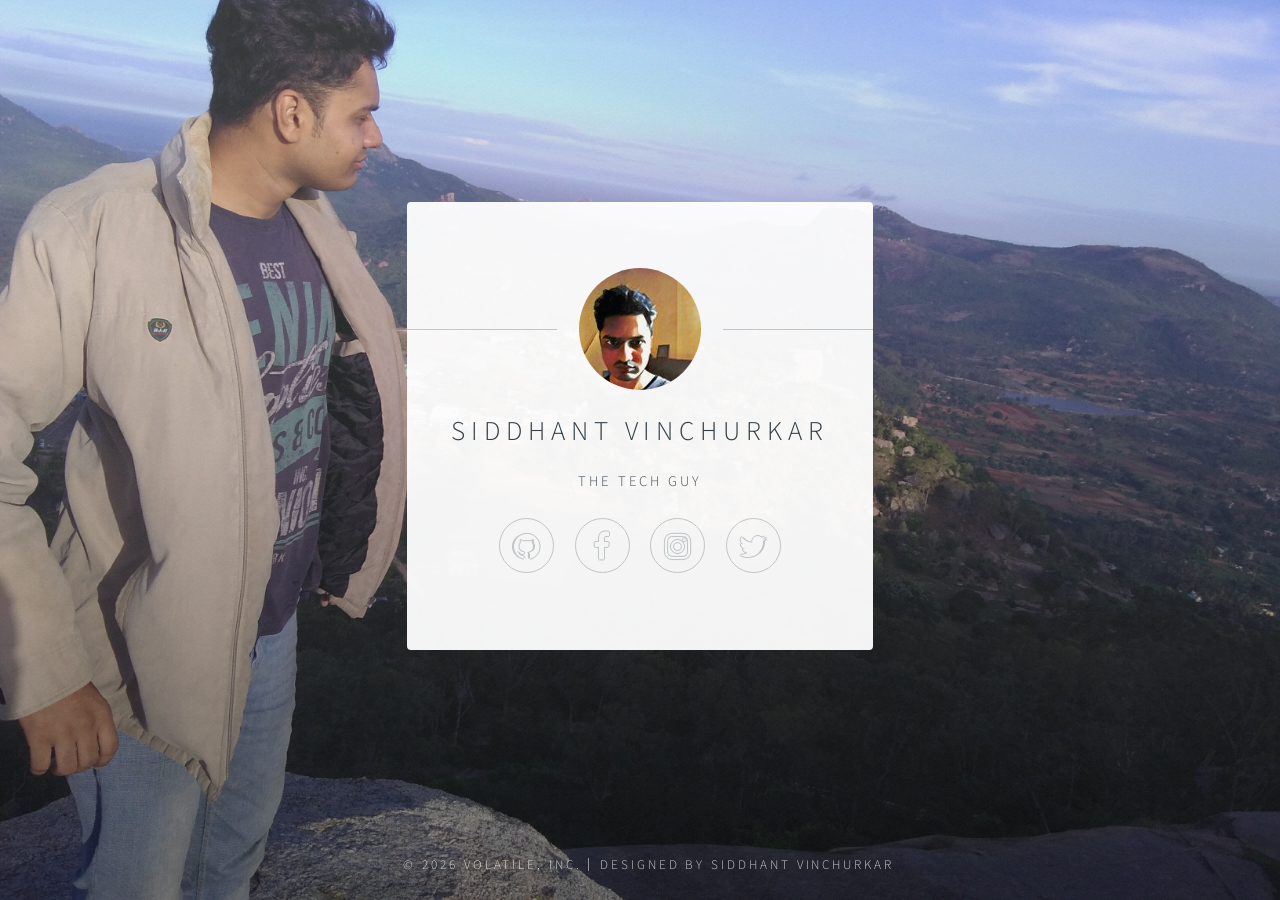
==== index.html @ 73378312 "The Website. It's here." ====
<!DOCTYPE HTML>
<html>
	<head>
		<title>The Vinchurkar</title>
		<meta charset="utf-8" />
		<meta name="viewport" content="width=device-width, initial-scale=1" />
		<link rel="shortcut icon" type="image/jpg" href="images/avatar.jpg"/>
		<!--[if lte IE 8]><script src="assets/js/html5shiv.js"></script><![endif]-->
		<link rel="stylesheet" href="assets/css/main.css" />
		<!--[if lte IE 9]><link rel="stylesheet" href="assets/css/ie9.css" /><![endif]-->
		<!--[if lte IE 8]><link rel="stylesheet" href="assets/css/ie8.css" /><![endif]-->
		<noscript><link rel="stylesheet" href="assets/css/noscript.css" /></noscript>
	</head>
	<body class="is-loading">

		<!-- Wrapper -->
			<div id="wrapper">

				<!-- Main -->
					<section id="main">
						<header>
							<span class="avatar"><img src="images/avatar.jpg" alt="" /></span>
							<h1>Siddhant Vinchurkar</h1>
							<p>The tech guy</p>
						</header>
						<!--
						<hr />
						<h2>Extra Stuff!</h2>
						<form method="post" action="#">
							<div class="field">
								<input type="text" name="name" id="name" placeholder="Name" />
							</div>
							<div class="field">
								<input type="email" name="email" id="email" placeholder="Email" />
							</div>
							<div class="field">
								<div class="select-wrapper">
									<select name="department" id="department">
										<option value="">Department</option>
										<option value="sales">Sales</option>
										<option value="tech">Tech Support</option>
										<option value="null">/dev/null</option>
									</select>
								</div>
							</div>
							<div class="field">
								<textarea name="message" id="message" placeholder="Message" rows="4"></textarea>
							</div>
							<div class="field">
								<input type="checkbox" id="human" name="human" /><label for="human">I'm a human</label>
							</div>
							<div class="field">
								<label>But are you a robot?</label>
								<input type="radio" id="robot_yes" name="robot" /><label for="robot_yes">Yes</label>
								<input type="radio" id="robot_no" name="robot" /><label for="robot_no">No</label>
							</div>
							<ul class="actions">
								<li><a href="#" class="button">Get Started</a></li>
							</ul>
						</form>
						<hr />
						-->
						<footer>
							<ul class="icons">
								<li><a href="https://github.com/siddhantvinchurkar" target="_blank" class="fa-github">GitHub</a></li>
								<li><a href="https://www.facebook.com/sidvinchurkar" target="_blank" class="fa-facebook">Facebook</a></li>
								<li><a href="https://www.instagram.com/sidvinchurkar/" target="_blank" class="fa-instagram">Instagram</a></li>
								<li><a href="https://twitter.com/SidVinchurkar" target="_blank" class="fa-twitter">Twitter</a></li>
							</ul>
						</footer>
					</section>

				<!-- Footer -->
					<footer id="footer">
						<ul class="copyright">
							<li>&copy; <script>document.write(new Date().getFullYear())</script> <a href="https://volatile.ga/" target="_blank">Volatile, Inc.</a></li><li>Designed by <a href="https://blog.siddhantvinchurkar.me/"  target="_blank">Siddhant Vinchurkar</a></li>
						</ul>
					</footer>

			</div>

		<!-- Scripts -->
			<!--[if lte IE 8]><script src="assets/js/respond.min.js"></script><![endif]-->
			<script>
				if ('addEventListener' in window) {
					window.addEventListener('load', function() { document.body.className = document.body.className.replace(/\bis-loading\b/, ''); });
					document.body.className += (navigator.userAgent.match(/(MSIE|rv:11\.0)/) ? ' is-ie' : '');
				}
			</script>

	</body>
</html>
---- assets/css/main.css ----
@charset "UTF-8";
@import url(font-awesome.min.css);
@import url("https://fonts.googleapis.com/css?family=Source+Sans+Pro:300");

/*
	Identity by HTML5 UP
	html5up.net | @ajlkn
	Free for personal and commercial use under the CCA 3.0 license (html5up.net/license)
*/

/* Reset */

	html, body, div, span, applet, object, iframe, h1, h2, h3, h4, h5, h6, p, blockquote, pre, a, abbr, acronym, address, big, cite, code, del, dfn, em, img, ins, kbd, q, s, samp, small, strike, strong, sub, sup, tt, var, b, u, i, center, dl, dt, dd, ol, ul, li, fieldset, form, label, legend, table, caption, tbody, tfoot, thead, tr, th, td, article, aside, canvas, details, embed, figure, figcaption, footer, header, hgroup, menu, nav, output, ruby, section, summary, time, mark, audio, video {
		margin: 0;
		padding: 0;
		border: 0;
		font-size: 100%;
		font: inherit;
		vertical-align: baseline;
	}

	article, aside, details, figcaption, figure, footer, header, hgroup, menu, nav, section {
		display: block;
	}

	body {
		line-height: 1;
	}

	ol, ul {
		list-style: none;
	}

	blockquote, q {
		quotes: none;
	}

	blockquote:before, blockquote:after, q:before, q:after {
		content: '';
		content: none;
	}

	table {
		border-collapse: collapse;
		border-spacing: 0;
	}

	body {
		-webkit-text-size-adjust: none;
	}

/* Box Model */

	*, *:before, *:after {
		-moz-box-sizing: border-box;
		-webkit-box-sizing: border-box;
		box-sizing: border-box;
	}

/* Basic */

	@media screen and (max-width: 480px) {

		html, body {
			min-width: 320px;
		}

	}

	body.is-loading *, body.is-loading *:before, body.is-loading *:after {
		-moz-animation: none !important;
		-webkit-animation: none !important;
		-ms-animation: none !important;
		animation: none !important;
		-moz-transition: none !important;
		-webkit-transition: none !important;
		-ms-transition: none !important;
		transition: none !important;
	}

	html {
		height: 100%;
	}

	body {
		height: 100%;
		background-color: #ffffff;
		background-image: url("images/overlay.png"), -moz-linear-gradient(180deg, rgba(221, 221, 221, 0.2) 5%, rgba(0, 0, 0, 0.5)), url("../../images/bg.jpg");
		background-image: url("images/overlay.png"), -webkit-linear-gradient(180deg, rgba(221, 221, 221, 0.2) 5%, rgba(0, 0, 0, 0.5)), url("../../images/bg.jpg");
		background-image: url("images/overlay.png"), -ms-linear-gradient(180deg, rgba(221, 221, 221, 0.2) 5%, rgba(0, 0, 0, 0.5)), url("../../images/bg.jpg");
		background-image: url("images/overlay.png"), linear-gradient(180deg, rgba(221, 221, 221, 0.2) 5%, rgba(0, 0, 0, 0.5)), url("../../images/bg.jpg");
		background-repeat: repeat,			no-repeat,			no-repeat;
		background-size: 100px 100px, cover,				cover;
		background-position: top left,		center center,		bottom center;
		background-attachment: fixed,			fixed,				fixed;
	}

		body:after {
			content: '';
			display: block;
			position: fixed;
			top: 0;
			left: 0;
			width: 100%;
			height: inherit;
			opacity: 0;
			z-index: 1;
			background-color: #ffffff;
			background-image: url("images/overlay.png"), -moz-linear-gradient(60deg, rgba(255, 165, 150, 0.5) 5%, rgba(0, 228, 255, 0.35));
			background-image: url("images/overlay.png"), -webkit-linear-gradient(60deg, rgba(255, 165, 150, 0.5) 5%, rgba(0, 228, 255, 0.35));
			background-image: url("images/overlay.png"), -ms-linear-gradient(60deg, rgba(255, 165, 150, 0.5) 5%, rgba(0, 228, 255, 0.35));
			background-image: url("images/overlay.png"), linear-gradient(60deg, rgba(255, 165, 150, 0.5) 5%, rgba(0, 228, 255, 0.35));
			background-repeat: repeat,			no-repeat;
			background-size: 100px 100px, cover;
			background-position: top left,		center center;
			-moz-transition: opacity 1.75s ease-out;
			-webkit-transition: opacity 1.75s ease-out;
			-ms-transition: opacity 1.75s ease-out;
			transition: opacity 1.75s ease-out;
		}

		body.is-loading:after {
			opacity: 1;
		}

/* Type */

	body, input, select, textarea {
		color: #414f57;
		font-family: "Source Sans Pro", Helvetica, sans-serif;
		font-size: 14pt;
		font-weight: 300;
		line-height: 2;
		letter-spacing: 0.2em;
		text-transform: uppercase;
	}

		@media screen and (max-width: 1680px) {

			body, input, select, textarea {
				font-size: 11pt;
			}

		}

		@media screen and (max-width: 480px) {

			body, input, select, textarea {
				font-size: 10pt;
				line-height: 1.75;
			}

		}

	a {
		-moz-transition: color 0.2s ease, border-color 0.2s ease;
		-webkit-transition: color 0.2s ease, border-color 0.2s ease;
		-ms-transition: color 0.2s ease, border-color 0.2s ease;
		transition: color 0.2s ease, border-color 0.2s ease;
		color: inherit;
		text-decoration: none;
	}

		a:before {
			-moz-transition: color 0.2s ease, text-shadow 0.2s ease;
			-webkit-transition: color 0.2s ease, text-shadow 0.2s ease;
			-ms-transition: color 0.2s ease, text-shadow 0.2s ease;
			transition: color 0.2s ease, text-shadow 0.2s ease;
		}

		a:hover {
			color: #ff7496;
		}

	strong, b {
		color: #313f47;
	}

	em, i {
		font-style: italic;
	}

	p {
		margin: 0 0 1.5em 0;
	}

	h1, h2, h3, h4, h5, h6 {
		color: #313f47;
		line-height: 1.5;
		margin: 0 0 0.75em 0;
	}

		h1 a, h2 a, h3 a, h4 a, h5 a, h6 a {
			color: inherit;
			text-decoration: none;
		}

	h1 {
		font-size: 1.85em;
		letter-spacing: 0.22em;
		margin: 0 0 0.525em 0;
	}

	h2 {
		font-size: 1.25em;
	}

	h3 {
		font-size: 1em;
	}

	h4 {
		font-size: 1em;
	}

	h5 {
		font-size: 1em;
	}

	h6 {
		font-size: 1em;
	}

	@media screen and (max-width: 480px) {

		h1 {
			font-size: 1.65em;
		}

	}

	sub {
		font-size: 0.8em;
		position: relative;
		top: 0.5em;
	}

	sup {
		font-size: 0.8em;
		position: relative;
		top: -0.5em;
	}

	hr {
		border: 0;
		border-bottom: solid 1px #c8cccf;
		margin: 3em 0;
	}

/* Form */

	form {
		margin: 0 0 1.5em 0;
	}

		form > .field {
			margin: 0 0 1.5em 0;
		}

			form > .field > :last-child {
				margin-bottom: 0;
			}

	label {
		color: #313f47;
		display: block;
		font-size: 0.9em;
		margin: 0 0 0.75em 0;
	}

	input[type="text"],
	input[type="password"],
	input[type="email"],
	input[type="tel"],
	select,
	textarea {
		-moz-appearance: none;
		-webkit-appearance: none;
		-ms-appearance: none;
		appearance: none;
		border-radius: 4px;
		border: solid 1px #c8cccf;
		color: inherit;
		display: block;
		outline: 0;
		padding: 0 1em;
		text-decoration: none;
		width: 100%;
	}

		input[type="text"]:invalid,
		input[type="password"]:invalid,
		input[type="email"]:invalid,
		input[type="tel"]:invalid,
		select:invalid,
		textarea:invalid {
			box-shadow: none;
		}

		input[type="text"]:focus,
		input[type="password"]:focus,
		input[type="email"]:focus,
		input[type="tel"]:focus,
		select:focus,
		textarea:focus {
			border-color: #ff7496;
		}

	.select-wrapper {
		text-decoration: none;
		display: block;
		position: relative;
	}

		.select-wrapper:before {
			content: "";
			-moz-osx-font-smoothing: grayscale;
			-webkit-font-smoothing: antialiased;
			font-family: FontAwesome;
			font-style: normal;
			font-weight: normal;
			text-transform: none !important;
		}

		.select-wrapper:before {
			color: #c8cccf;
			display: block;
			height: 2.75em;
			line-height: 2.75em;
			pointer-events: none;
			position: absolute;
			right: 0;
			text-align: center;
			top: 0;
			width: 2.75em;
		}

		.select-wrapper select::-ms-expand {
			display: none;
		}

	input[type="text"],
	input[type="password"],
	input[type="email"],
	select {
		height: 2.75em;
	}

	textarea {
		padding: 0.75em 1em;
	}

	input[type="checkbox"],
	input[type="radio"] {
		-moz-appearance: none;
		-webkit-appearance: none;
		-ms-appearance: none;
		appearance: none;
		display: block;
		float: left;
		margin-right: -2em;
		opacity: 0;
		width: 1em;
		z-index: -1;
	}

		input[type="checkbox"] + label,
		input[type="radio"] + label {
			text-decoration: none;
			color: #414f57;
			cursor: pointer;
			display: inline-block;
			font-size: 1em;
			font-weight: 300;
			padding-left: 2.4em;
			padding-right: 0.75em;
			position: relative;
		}

			input[type="checkbox"] + label:before,
			input[type="radio"] + label:before {
				-moz-osx-font-smoothing: grayscale;
				-webkit-font-smoothing: antialiased;
				font-family: FontAwesome;
				font-style: normal;
				font-weight: normal;
				text-transform: none !important;
			}

			input[type="checkbox"] + label:before,
			input[type="radio"] + label:before {
				border-radius: 4px;
				border: solid 1px #c8cccf;
				content: '';
				display: inline-block;
				height: 1.65em;
				left: 0;
				line-height: 1.58125em;
				position: absolute;
				text-align: center;
				top: 0.15em;
				width: 1.65em;
			}

		input[type="checkbox"]:checked + label:before,
		input[type="radio"]:checked + label:before {
			color: #ff7496;
			content: '\f00c';
		}

		input[type="checkbox"]:focus + label:before,
		input[type="radio"]:focus + label:before {
			border-color: #ff7496;
		}

	input[type="checkbox"] + label:before {
		border-radius: 4px;
	}

	input[type="radio"] + label:before {
		border-radius: 100%;
	}

	::-webkit-input-placeholder {
		color: #616f77 !important;
		opacity: 1.0;
	}

	:-moz-placeholder {
		color: #616f77 !important;
		opacity: 1.0;
	}

	::-moz-placeholder {
		color: #616f77 !important;
		opacity: 1.0;
	}

	:-ms-input-placeholder {
		color: #616f77 !important;
		opacity: 1.0;
	}

	.formerize-placeholder {
		color: #616f77 !important;
		opacity: 1.0;
	}

/* Icon */

	.icon {
		text-decoration: none;
		position: relative;
		border-bottom: none;
	}

		.icon:before {
			-moz-osx-font-smoothing: grayscale;
			-webkit-font-smoothing: antialiased;
			font-family: FontAwesome;
			font-style: normal;
			font-weight: normal;
			text-transform: none !important;
		}

		.icon > .label {
			display: none;
		}

/* List */

	ol {
		list-style: decimal;
		margin: 0 0 1.5em 0;
		padding-left: 1.25em;
	}

		ol li {
			padding-left: 0.25em;
		}

	ul {
		list-style: disc;
		margin: 0 0 1.5em 0;
		padding-left: 1em;
	}

		ul li {
			padding-left: 0.5em;
		}

		ul.alt {
			list-style: none;
			padding-left: 0;
		}

			ul.alt li {
				border-top: solid 1px #c8cccf;
				padding: 0.5em 0;
			}

				ul.alt li:first-child {
					border-top: 0;
					padding-top: 0;
				}

		ul.icons {
			cursor: default;
			list-style: none;
			padding-left: 0;
			margin-top: -0.675em;
		}

			ul.icons li {
				display: inline-block;
				padding: 0.675em 0.5em;
			}

				ul.icons li a {
					text-decoration: none;
					position: relative;
					display: block;
					width: 3.75em;
					height: 3.75em;
					border-radius: 100%;
					border: solid 1px #c8cccf;
					line-height: 3.75em;
					overflow: hidden;
					text-align: center;
					text-indent: 3.75em;
					white-space: nowrap;
				}

					ul.icons li a:before {
						-moz-osx-font-smoothing: grayscale;
						-webkit-font-smoothing: antialiased;
						font-family: FontAwesome;
						font-style: normal;
						font-weight: normal;
						text-transform: none !important;
					}

					ul.icons li a:before {
						color: #ffffff;
						text-shadow: 1.25px 0px 0px #c8cccf, -1.25px 0px 0px #c8cccf, 0px 1.25px 0px #c8cccf, 0px -1.25px 0px #c8cccf;
					}

					ul.icons li a:hover:before {
						text-shadow: 1.25px 0px 0px #ff7496, -1.25px 0px 0px #ff7496, 0px 1.25px 0px #ff7496, 0px -1.25px 0px #ff7496;
					}

					ul.icons li a:before {
						position: absolute;
						top: 0;
						left: 0;
						width: inherit;
						height: inherit;
						font-size: 1.85rem;
						line-height: inherit;
						text-align: center;
						text-indent: 0;
					}

					ul.icons li a:hover {
						border-color: #ff7496;
					}

			@media screen and (max-width: 480px) {

				ul.icons li a:before {
					font-size: 1.5rem;
				}

			}

		ul.actions {
			cursor: default;
			list-style: none;
			padding-left: 0;
		}

			ul.actions li {
				display: inline-block;
				padding: 0 0.75em 0 0;
				vertical-align: middle;
			}

				ul.actions li:last-child {
					padding-right: 0;
				}

	dl {
		margin: 0 0 1.5em 0;
	}

		dl dt {
			display: block;
			margin: 0 0 0.75em 0;
		}

		dl dd {
			margin-left: 1.5em;
		}

/* Button */

	input[type="submit"],
	input[type="reset"],
	input[type="button"],
	button,
	.button {
		-moz-appearance: none;
		-webkit-appearance: none;
		-ms-appearance: none;
		appearance: none;
		-moz-transition: background-color 0.2s ease-in-out, border-color 0.2s ease-in-out, color 0.2s ease-in-out;
		-webkit-transition: background-color 0.2s ease-in-out, border-color 0.2s ease-in-out, color 0.2s ease-in-out;
		-ms-transition: background-color 0.2s ease-in-out, border-color 0.2s ease-in-out, color 0.2s ease-in-out;
		transition: background-color 0.2s ease-in-out, border-color 0.2s ease-in-out, color 0.2s ease-in-out;
		display: inline-block;
		height: 2.75em;
		line-height: 2.75em;
		padding: 0 1.5em;
		background-color: transparent;
		border-radius: 4px;
		border: solid 1px #c8cccf;
		color: #414f57 !important;
		cursor: pointer;
		text-align: center;
		text-decoration: none;
		white-space: nowrap;
	}

		input[type="submit"]:hover,
		input[type="reset"]:hover,
		input[type="button"]:hover,
		button:hover,
		.button:hover {
			border-color: #ff7496;
			color: #ff7496 !important;
		}

		input[type="submit"].icon,
		input[type="reset"].icon,
		input[type="button"].icon,
		button.icon,
		.button.icon {
			padding-left: 1.35em;
		}

			input[type="submit"].icon:before,
			input[type="reset"].icon:before,
			input[type="button"].icon:before,
			button.icon:before,
			.button.icon:before {
				margin-right: 0.5em;
			}

		input[type="submit"].fit,
		input[type="reset"].fit,
		input[type="button"].fit,
		button.fit,
		.button.fit {
			display: block;
			width: 100%;
			margin: 0 0 0.75em 0;
		}

		input[type="submit"].small,
		input[type="reset"].small,
		input[type="button"].small,
		button.small,
		.button.small {
			font-size: 0.8em;
		}

		input[type="submit"].big,
		input[type="reset"].big,
		input[type="button"].big,
		button.big,
		.button.big {
			font-size: 1.35em;
		}

		input[type="submit"].disabled, input[type="submit"]:disabled,
		input[type="reset"].disabled,
		input[type="reset"]:disabled,
		input[type="button"].disabled,
		input[type="button"]:disabled,
		button.disabled,
		button:disabled,
		.button.disabled,
		.button:disabled {
			-moz-pointer-events: none;
			-webkit-pointer-events: none;
			-ms-pointer-events: none;
			pointer-events: none;
			opacity: 0.5;
		}

/* Main */

	#main {
		position: relative;
		max-width: 100%;
		min-width: 27em;
		padding: 4.5em 3em 3em 3em ;
		background: #ffffff;
		border-radius: 4px;
		cursor: default;
		opacity: 0.95;
		text-align: center;
		-moz-transform-origin: 50% 50%;
		-webkit-transform-origin: 50% 50%;
		-ms-transform-origin: 50% 50%;
		transform-origin: 50% 50%;
		-moz-transform: rotateX(0deg);
		-webkit-transform: rotateX(0deg);
		-ms-transform: rotateX(0deg);
		transform: rotateX(0deg);
		-moz-transition: opacity 1s ease, -moz-transform 1s ease;
		-webkit-transition: opacity 1s ease, -webkit-transform 1s ease;
		-ms-transition: opacity 1s ease, -ms-transform 1s ease;
		transition: opacity 1s ease, transform 1s ease;
	}

		#main .avatar {
			position: relative;
			display: block;
			margin-bottom: 1.5em;
		}

			#main .avatar img {
				display: block;
				margin: 0 auto;
				border-radius: 100%;
				box-shadow: 0 0 0 1.5em #ffffff;
			}

			#main .avatar:before {
				content: '';
				display: block;
				position: absolute;
				top: 50%;
				left: -3em;
				width: calc(100% + 6em);
				height: 1px;
				z-index: -1;
				background: #c8cccf;
			}

		@media screen and (max-width: 480px) {

			#main {
				min-width: 0;
				width: 100%;
				padding: 4em 2em 2.5em 2em ;
			}

				#main .avatar:before {
					left: -2em;
					width: calc(100% + 4em);
				}

		}

		body.is-loading #main {
			opacity: 0;
			-moz-transform: rotateX(15deg);
			-webkit-transform: rotateX(15deg);
			-ms-transform: rotateX(15deg);
			transform: rotateX(15deg);
		}

/* Footer */

	#footer {
		-moz-align-self: -moz-flex-end;
		-webkit-align-self: -webkit-flex-end;
		-ms-align-self: -ms-flex-end;
		align-self: flex-end;
		width: 100%;
		padding: 1.5em 0 0 0;
		color: rgba(255, 255, 255, 0.75);
		cursor: default;
		text-align: center;
	}

		#footer .copyright {
			margin: 0;
			padding: 0;
			font-size: 0.9em;
			list-style: none;
		}

			#footer .copyright li {
				display: inline-block;
				margin: 0 0 0 0.45em;
				padding: 0 0 0 0.85em;
				border-left: solid 1px rgba(255, 255, 255, 0.5);
				line-height: 1;
			}

				#footer .copyright li:first-child {
					border-left: 0;
				}

/* Wrapper */

	#wrapper {
		display: -moz-flex;
		display: -webkit-flex;
		display: -ms-flex;
		display: flex;
		-moz-align-items: center;
		-webkit-align-items: center;
		-ms-align-items: center;
		align-items: center;
		-moz-justify-content: space-between;
		-webkit-justify-content: space-between;
		-ms-justify-content: space-between;
		justify-content: space-between;
		-moz-flex-direction: column;
		-webkit-flex-direction: column;
		-ms-flex-direction: column;
		flex-direction: column;
		-moz-perspective: 1000px;
		-webkit-perspective: 1000px;
		-ms-perspective: 1000px;
		perspective: 1000px;
		position: relative;
		min-height: 100%;
		padding: 1.5em;
		z-index: 2;
	}

		#wrapper > * {
			z-index: 1;
		}

		#wrapper:before {
			content: '';
			display: block;
		}

		@media screen and (max-width: 360px) {

			#wrapper {
				padding: 0.75em;
			}

		}

		body.is-ie #wrapper {
			height: 100%;
		}
---- assets/css/ie9.css ----
/*
	Identity by HTML5 UP
	html5up.net | @ajlkn
	Free for personal and commercial use under the CCA 3.0 license (html5up.net/license)
*/

/* Basic */

	body {
		background-image: url("../../images/bg.jpg");
		background-repeat: no-repeat;
		background-size: cover;
		background-position: bottom center;
		background-attachment: fixed;
	}

		body:after {
			display: none;
		}

/* List */

	ul.icons li a:before {
		color: #c8cccf;
	}

	ul.icons li a:hover:before {
		color: #ff7496;
	}

/* Wrapper */

	#wrapper {
		text-align: center;
	}

/* Main */

	#main {
		display: inline-block;
	}
---- assets/css/ie8.css ----
/*
	Identity by HTML5 UP
	html5up.net | @ajlkn
	Free for personal and commercial use under the CCA 3.0 license (html5up.net/license)
*/

/* List */

	ul.icons li a {
		-ms-behavior: url("assets/js/PIE.htc");
	}

		ul.icons li a:before {
			text-align: center;
			font-size: 26px;
		}

/* Main */

	#main {
		-ms-behavior: url("assets/js/PIE.htc");
	}

		#main .avatar img {
			-ms-behavior: url("assets/js/PIE.htc");
		}

/* Footer */

	#footer {
		color: #fff;
	}

		#footer .copyright li {
			border-left: solid 1px #fff;
		}
---- assets/css/noscript.css ----
/*
	Identity by HTML5 UP
	html5up.net | @ajlkn
	Free for personal and commercial use under the CCA 3.0 license (html5up.net/license)
*/

/* Basic */

	body:after {
		display: none;
	}

/* Main */

	#main {
		-moz-transform: none !important;
		-webkit-transform: none !important;
		-ms-transform: none !important;
		transform: none !important;
		opacity: 1 !important;
	}
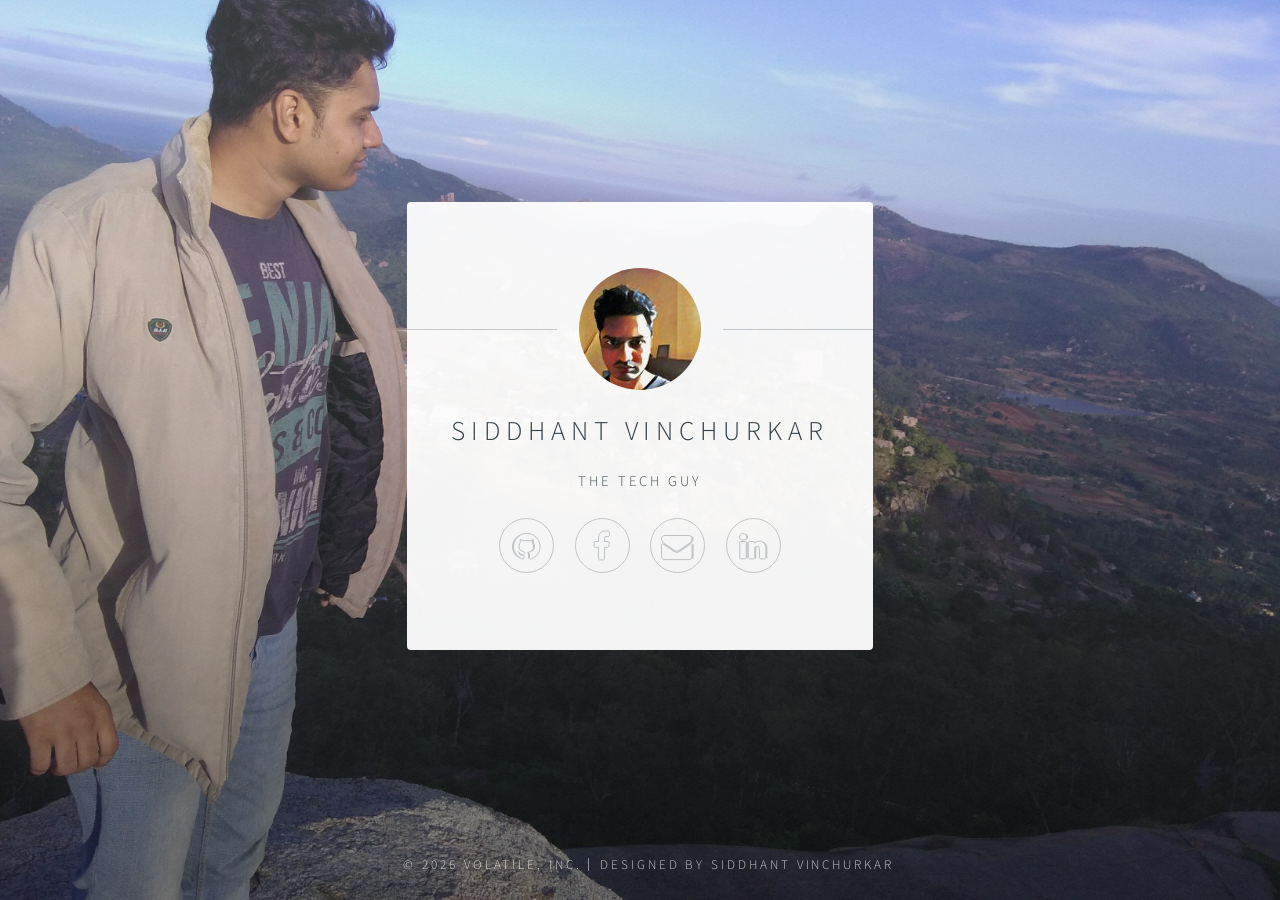
==== commit 30a2153a: "Minor changes" ====
--- a/index.html
+++ b/index.html
@@ -64,8 +64,10 @@
 							<ul class="icons">
 								<li><a href="https://github.com/siddhantvinchurkar" target="_blank" class="fa-github">GitHub</a></li>
 								<li><a href="https://www.facebook.com/sidvinchurkar" target="_blank" class="fa-facebook">Facebook</a></li>
-								<li><a href="https://www.instagram.com/sidvinchurkar/" target="_blank" class="fa-instagram">Instagram</a></li>
-								<li><a href="https://twitter.com/SidVinchurkar" target="_blank" class="fa-twitter">Twitter</a></li>
+								<li><a href="mailto:email@siddhantvinchurkar.me" class="fa-envelope">Email</a></li>
+								<li><a href="https://www.linkedin.com/in/siddhantvinchurkar/" target="_blank" class="fa-linkedin">LinkedIn</a></li>
+								<!--<li><a href="https://www.instagram.com/sidvinchurkar/" target="_blank" class="fa-instagram">Instagram</a></li>-->
+								<!--<li><a href="https://twitter.com/SidVinchurkar" target="_blank" class="fa-twitter">Twitter</a></li>-->
 							</ul>
 						</footer>
 					</section>
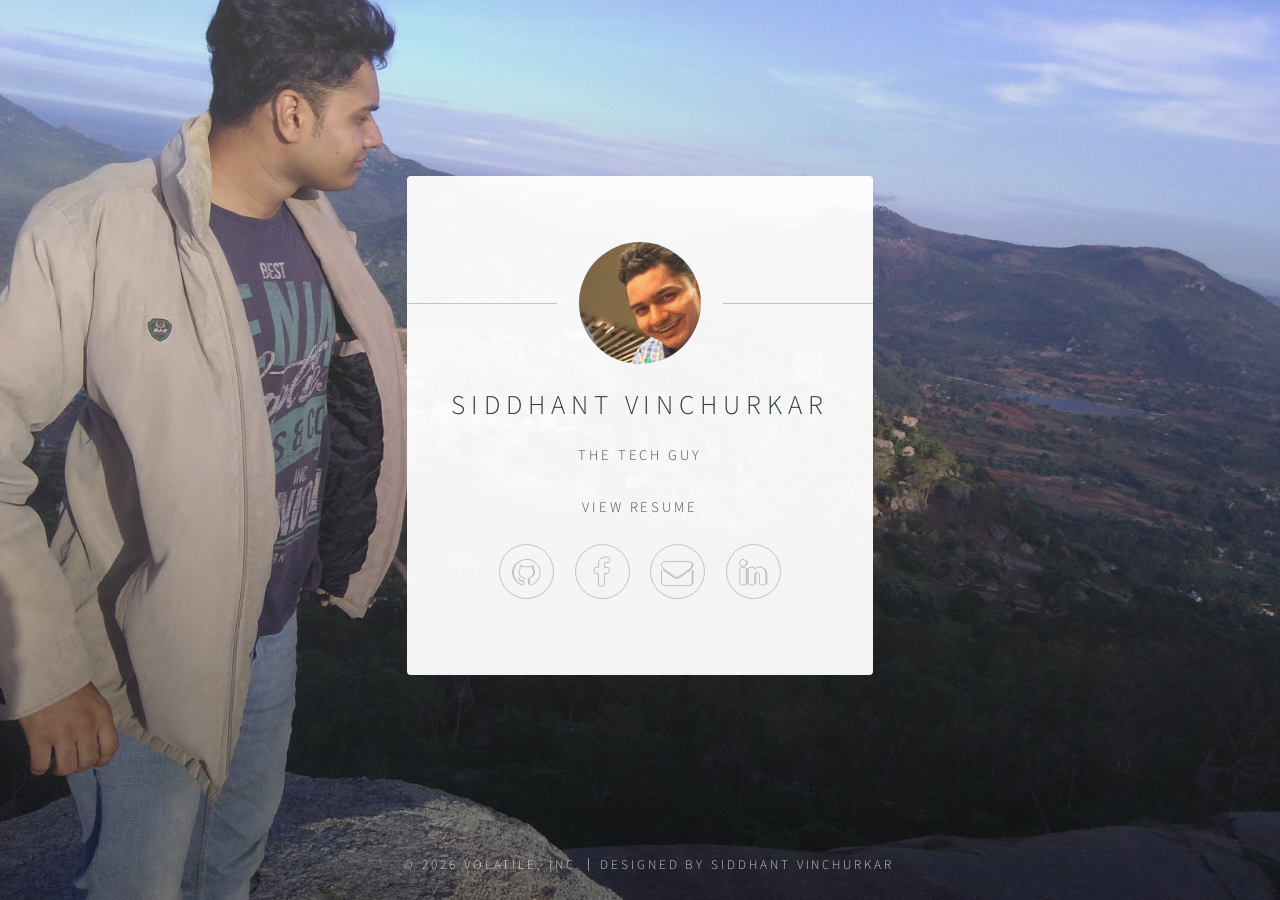
==== commit e86b1369: "Added Resume" ====
--- a/index.html
+++ b/index.html
@@ -4,7 +4,7 @@
 		<title>The Vinchurkar</title>
 		<meta charset="utf-8" />
 		<meta name="viewport" content="width=device-width, initial-scale=1" />
-		<link rel="shortcut icon" type="image/jpg" href="images/avatar.jpg"/>
+		<link rel="shortcut icon" type="image/png" href="images/avatar.png"/>
 		<!--[if lte IE 8]><script src="assets/js/html5shiv.js"></script><![endif]-->
 		<link rel="stylesheet" href="assets/css/main.css" />
 		<!--[if lte IE 9]><link rel="stylesheet" href="assets/css/ie9.css" /><![endif]-->
@@ -19,9 +19,10 @@
 				<!-- Main -->
 					<section id="main">
 						<header>
-							<span class="avatar"><img src="images/avatar.jpg" alt="" /></span>
+							<span class="avatar"><img src="images/avatar.png" alt="" /></span>
 							<h1>Siddhant Vinchurkar</h1>
 							<p>The tech guy</p>
+							<p><a href="resume">View Resume</a></p>
 						</header>
 						<!--
 						<hr />
